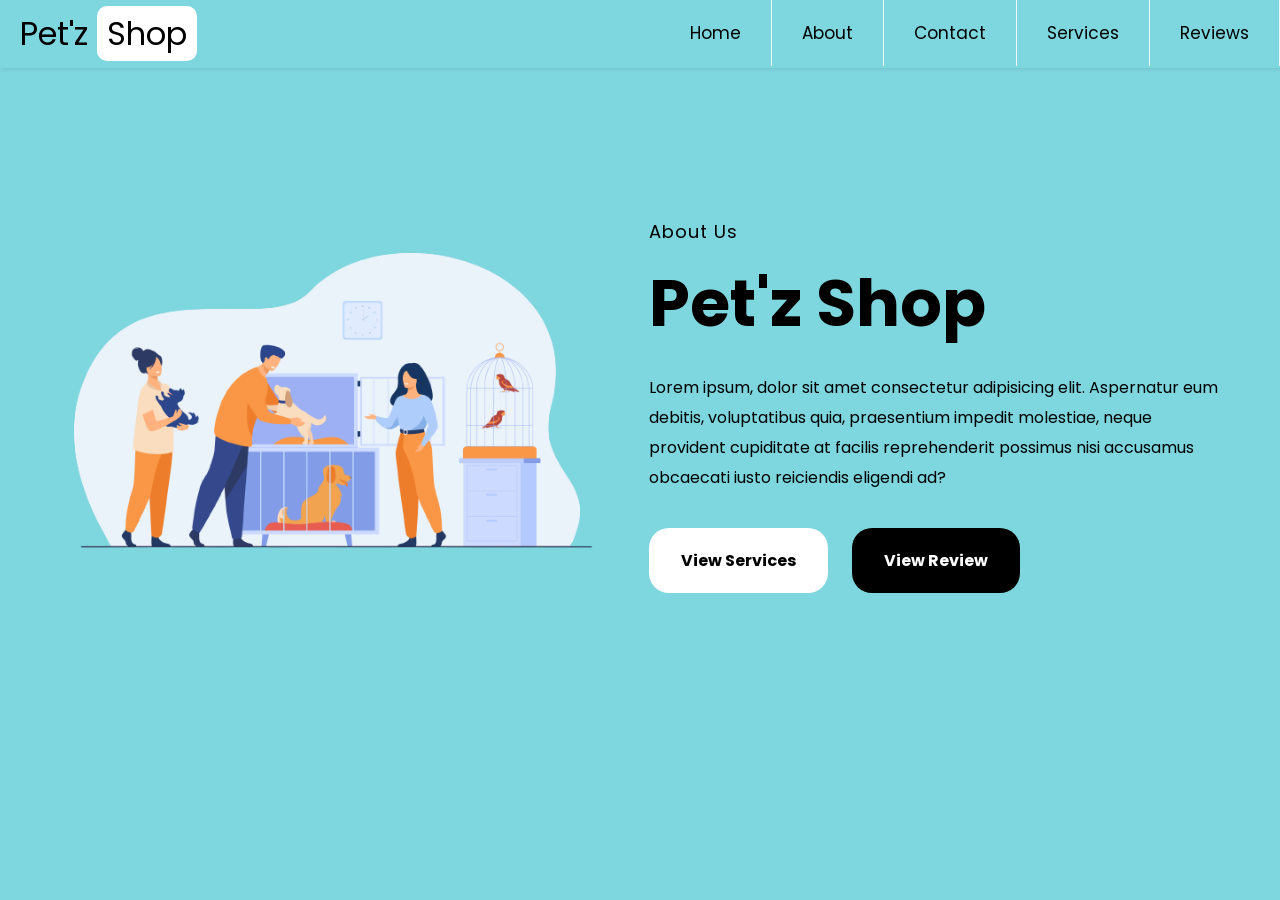
==== latihan/html/index.html @ 66f64030 "Update and rename about1.html to index.html" ====
<!DOCTYPE html>
<html lang="en">
<head>
    <meta charset="UTF-8">
    <meta http-equiv="X-UA-Compatible" content="IE=edge">
    <meta name="viewport" content="width=device-width, initial-scale=1.0">
    <title>Pet'z Shop</title>

    <link rel="icon" href="../source/jpg/001-animals.png">

    <script src="java.js"></script>

    <link rel="stylesheet" href="../css/stylesheet2.css">

</head>
<body>
 <!-- Header -->
 <section class="top">
  <header class="header">
    <a href="" class="logo">Pet'z <span>Shop</span></a>
    <input class="menu-btn" type="checkbox" id="menu-btn" />
    <label class="menu-icon" for="menu-btn"><span class="navicon"></span></label>
    <ul class="menu">
      <li><a href="index.html">Home</a></li>
      <li><a href="about1.html">About</a></li>
      <li><a href="contact.html">Contact</a></li>
      <li><a href="services.html">Services</a></li>
      <li><a href="review.html">Reviews</a></li>
    </ul>
  </header>
</section>
  

   
  <!--content-->
  <div class="about">
    <div class="main">
      <img src="../source/jpg/10173364_8527-removebg-preview.png" alt="image-about">
      <div class="all-text">
        <h4>About Us</h4>
        <h1>Pet'z Shop</h1>
        <p>Lorem ipsum, dolor sit amet consectetur adipisicing elit. Aspernatur eum debitis, voluptatibus quia, praesentium impedit molestiae, neque provident cupiditate at facilis reprehenderit possimus nisi accusamus obcaecati iusto reiciendis eligendi ad?</p>
        <div class="btn">
          <button type="button">View Services</button>
          <button type="button" class="btn2">View Review</button>
        </div>
      </div>
    </div>
  </div>
</body>
</html>
---- latihan/css/stylesheet2.css ----
/* google font */
@import url("https://fonts.googleapis.com/css2?family=Poppins:ital,wght@0,100;0,200;0,300;0,400;1,100;1,200;1,300&display=swap");

* {
  margin: 0;
  padding: 0;
  box-sizing: border-box;
  font-family: "Poppins", sans-serif;
}

/* -----Common----- */
body {
  background-color: #7ed6df;
  width: 100%;
  min-height: 100%;
}

a {
  text-decoration: none;
  color: black;
  font-size: 17px;
  transition: all 0.3s ease-in;
}
.top{
  margin:0;
  font-family: Helvetica, sans-serif;
  background-color: #7ed6df;
}
.top .header .logo span{
  background-color: #fff;
  padding: 5px 10px;
  border-radius: 10px;
}
a {
  color: #000;
}

/* header */

.header {
  background-color: #7ed6df;
  box-shadow: 1px 1px 4px 0 rgba(0,0,0,.1);
  position: fixed;
  width: 100%;
  z-index: 3;
}

.header ul {
  margin: 0;
  padding: 0;
  list-style: none;
  overflow: hidden;
  background-color: #7ed6df;
}

.header li a {
  display: block;
  padding: 20px 20px;
  border-right: 1px solid #f4f4f4;
  text-decoration: none;
}

.header li a:hover,
.header .menu-btn:hover {
  background-color: #f4f4f4;
}

.header .logo {
  display: block;
  float: left;
  font-size: 2em;
  padding: 10px 20px;
  text-decoration: none;
}

/* menu */

.header .menu {
  clear: both;
  max-height: 0;
  transition: max-height .2s ease-out;
}

/* menu icon */

.header .menu-icon {
  cursor: pointer;
  display: inline-block;
  float: right;
  padding: 28px 20px;
  position: relative;
  user-select: none;
}

.header .menu-icon .navicon {
  background: #333;
  display: block;
  height: 2px;
  position: relative;
  transition: background .2s ease-out;
  width: 18px;
}

.header .menu-icon .navicon:before,
.header .menu-icon .navicon:after {
  background: #333;
  content: '';
  display: block;
  height: 100%;
  position: absolute;
  transition: all .2s ease-out;
  width: 100%;
}

.header .menu-icon .navicon:before {
  top: 5px;
}

.header .menu-icon .navicon:after {
  top: -5px;
}

/* menu btn */

.header .menu-btn {
  display: none;
}

.header .menu-btn:checked ~ .menu {
  max-height: 340px;
}

.header .menu-btn:checked ~ .menu-icon .navicon {
  background: transparent;
}

.header .menu-btn:checked ~ .menu-icon .navicon:before {
  transform: rotate(-45deg);
}

.header .menu-btn:checked ~ .menu-icon .navicon:after {
  transform: rotate(45deg);
}

.header .menu-btn:checked ~ .menu-icon:not(.steps) .navicon:before,
.header .menu-btn:checked ~ .menu-icon:not(.steps) .navicon:after {
  top: 0;
}

/* 48em = 768px */

@media (min-width: 48em) {
  .header li {
    float: left;
  }
  .header li a {
    padding: 20px 30px;
  }
  .header .menu {
    clear: none;
    float: right;
    max-height: none;
  }
  .header .menu-icon {
    display: none;
  }
}
/* about content style */
.about{
  height: 90vh;
  width: 100%;
  display: flex;
  justify-content: center;
  align-items: center;
}
.about .main img{
  width: 580px;
  max-width: 100%;
  height: auto;
  padding: 0 10px;
}
.all-text{
  width: 600px;
  max-width: 100%;
  padding: 0 10px;
}
.main{
  width: 1290px;
  max-width: 95%;
  margin: 0 auto;
  display: flex;
  flex-wrap: wrap;
  align-items: center;
  justify-content: space-around;
}
.all-text h4{
  font-size: 18px;
  letter-spacing: 1px;
  font-weight: 400;
  margin-bottom: 10px;
}
.all-text h1{
  font-size: 65px;
  font-weight: 700;
  margin-bottom: 20px;
}
.all-text p{
  font-size: 16px;
  line-height: 30px;
  margin-bottom: 35px;
}
.btn button{
  background: #fff;
  padding: 20px 32px;
  font-size: 16px;
  font-weight: bold;
  border: none;
  outline: none;
  margin-right: 20px;
  border-radius: 20px;
}
.btn button:hover{
  background-color: black;
  color: #fff;
  transition: .3s;
  cursor: pointer;
}
.btn .btn2{
  background-color: #000;
  color: #fff;
}
.btn .btn2:hover{
  color: #000;
  background: #fff;
  transition: .3s;
}
@media screen and (max-width: 1250px){
  .about{
    width: 100%;
    height: auto;
    padding: 60px 0;
  }
  .all-text{
    text-align: center;
    margin-top: 40px;
  }
}
@media screen and (max-width: 450px){
  .about .main img{
    margin-bottom: 35px;
  }
  .all-text h1{
    font-size: 45px;
    margin-bottom: 20px;
  }
}
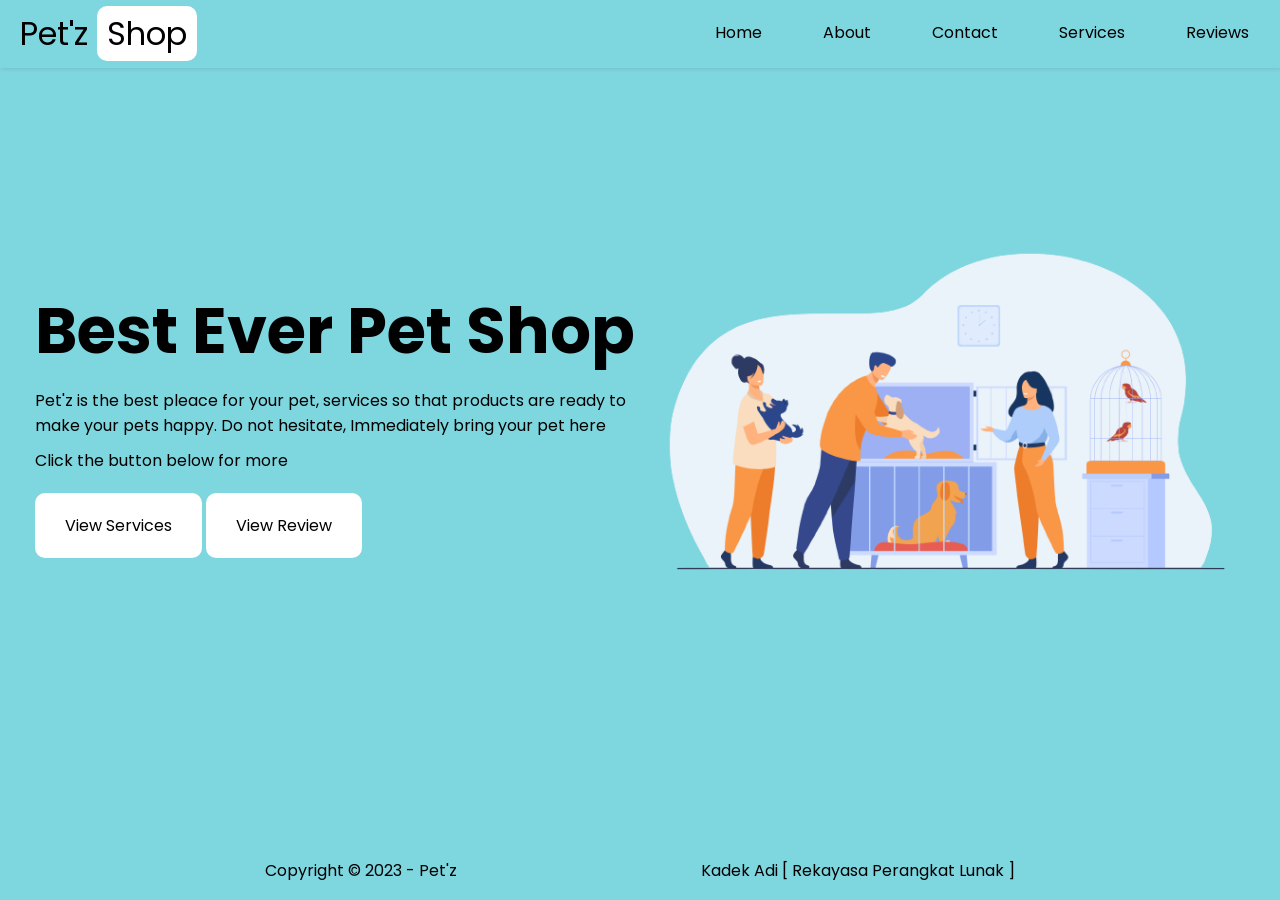
==== commit 0fd97ae5: "Update and rename home.html to index.html" ====
--- a/latihan/html/index.html
+++ b/latihan/html/index.html
@@ -8,10 +8,7 @@
 
     <link rel="icon" href="../source/jpg/001-animals.png">
 
-    <script src="java.js"></script>
-
-    <link rel="stylesheet" href="../css/stylesheet2.css">
-
+    <link rel="stylesheet" href="../css/stylesheet.css">
 </head>
 <body>
  <!-- Header -->
@@ -26,26 +23,31 @@
       <li><a href="contact.html">Contact</a></li>
       <li><a href="services.html">Services</a></li>
       <li><a href="review.html">Reviews</a></li>
+      
     </ul>
   </header>
 </section>
   
-
-   
-  <!--content-->
-  <div class="about">
-    <div class="main">
-      <img src="../source/jpg/10173364_8527-removebg-preview.png" alt="image-about">
-      <div class="all-text">
-        <h4>About Us</h4>
-        <h1>Pet'z Shop</h1>
-        <p>Lorem ipsum, dolor sit amet consectetur adipisicing elit. Aspernatur eum debitis, voluptatibus quia, praesentium impedit molestiae, neque provident cupiditate at facilis reprehenderit possimus nisi accusamus obcaecati iusto reiciendis eligendi ad?</p>
-        <div class="btn">
-          <button type="button">View Services</button>
-          <button type="button" class="btn2">View Review</button>
-        </div>
-      </div>
+  <!-- Container -->
+  <div class="container">
+    <!-- Content -->
+    <div class="content">
+      <h1>Best Ever Pet Shop</h1>
+      <p>Pet'z is the best pleace for your pet, services so that products are ready to make your pets happy. Do not hesitate, Immediately bring your pet here</p>
+      <p>Click the button below for more</p>
+      <a href="services.html">View Services</a>
+      <a href="review.html">View Review</a>
+    </div>
+    <!-- Image -->
+    <div class="bg-image">
+      <img src="../source/jpg/10173364_8527-removebg-preview.png" alt="background">
     </div>
   </div>
+
+  <!-- Footer -->
+  <footer class="ftr">
+    <p>Copyright &copy; 2023 - Pet'z</p>
+    <p>Kadek Adi [ Rekayasa Perangkat Lunak ]</p>
+  </footer>
 </body>
 </html>
--- a/latihan/css/stylesheet.css
+++ b/latihan/css/stylesheet.css
@@ -0,0 +1,322 @@
+@import url("https://fonts.googleapis.com/css2?family=Poppins:ital,wght@0,100;0,200;0,300;0,400;1,100;1,200;1,300&display=swap");
+
+/* -----Reset----- */
+* {
+  margin: 0;
+  padding: 0;
+  box-sizing: border-box;
+  font-family: "Poppins", sans-serif;
+}
+
+/* -----Common----- */
+body {
+  background-color: #7ed6df;
+  width: 100%;
+  min-height: 100%;
+}
+
+a {
+  text-decoration: none;
+  color: #000;
+  transition: all 0.3s ease-in;
+}
+
+.top{
+  margin:0;
+  font-family: Helvetica, sans-serif;
+  background-color: #7ed6df;
+}
+.top .header .logo span{
+  background-color: #fff;
+  padding: 5px 10px;
+  border-radius: 10px;
+}
+a {
+  color: #000;
+}
+
+/* header */
+
+.header {
+  background-color: #7ed6df;
+  box-shadow: 1px 1px 4px 0 rgba(0,0,0,.1);
+  position: fixed;
+  width: 100%;
+  z-index: 3;
+}
+
+.header ul {
+  margin: 0;
+  padding: 0;
+  list-style: none;
+  overflow: hidden;
+  background-color: #7ed6df;
+}
+
+.header li a {
+  display: block;
+  padding: 20px 20px;
+  border-right: 1px solid #7ed6df;
+  text-decoration: none;
+}
+
+.header li a:hover,
+.header .menu-btn:hover {
+  background-color: #f4f4f4;
+}
+
+.header .logo {
+  display: block;
+  float: left;
+  font-size: 2em;
+  padding: 10px 20px;
+  text-decoration: none;
+}
+
+/* menu */
+
+.header .menu {
+  clear: both;
+  max-height: 0;
+  transition: max-height .2s ease-out;
+}
+
+/* menu icon */
+
+.header .menu-icon {
+  cursor: pointer;
+  display: inline-block;
+  float: right;
+  padding: 28px 20px;
+  position: relative;
+  user-select: none;
+}
+
+.header .menu-icon .navicon {
+  background: #333;
+  display: block;
+  height: 2px;
+  position: relative;
+  transition: background .2s ease-out;
+  width: 18px;
+}
+
+.header .menu-icon .navicon:before,
+.header .menu-icon .navicon:after {
+  background: #333;
+  content: '';
+  display: block;
+  height: 100%;
+  position: absolute;
+  transition: all .2s ease-out;
+  width: 100%;
+}
+
+.header .menu-icon .navicon:before {
+  top: 5px;
+
+}
+
+.header .menu-icon .navicon:after {
+  top: -5px;
+
+}
+
+/* menu btn */
+
+.header .menu-btn {
+  display: none;
+}
+
+.header .menu-btn:checked ~ .menu {
+  max-height: 340px;
+}
+
+.header .menu-btn:checked ~ .menu-icon .navicon {
+  background: transparent;
+}
+
+.header .menu-btn:checked ~ .menu-icon .navicon:before {
+  transform: rotate(-45deg);
+}
+
+.header .menu-btn:checked ~ .menu-icon .navicon:after {
+  transform: rotate(45deg);
+}
+
+.header .menu-btn:checked ~ .menu-icon:not(.steps) .navicon:before,
+.header .menu-btn:checked ~ .menu-icon:not(.steps) .navicon:after {
+  top: 0;
+}
+
+/* 48em = 768px */
+
+@media (min-width: 48em) {
+  .header li {
+    float: left;
+  }
+  .header li a {
+    padding: 20px 30px;
+  }
+  .header .menu {
+    clear: none;
+    float: right;
+    max-height: none;
+  }
+  .header .menu-icon {
+    display: none;
+  }
+}
+/* -----Container----- */
+.container {
+  width: 100%;
+  min-height: 80vh;
+  padding: 0px 30px;
+  display: flex;
+  justify-content: center;
+  align-items: center;
+  transition: all 0.3s ease-in;
+  padding-top: 120px;
+}
+
+/* Content */
+.container .content {
+  width: 600px;
+  margin: 0px 5px;
+}
+
+.container .content h1 {
+  font-size: 4rem;
+}
+
+.container .content p {
+  font-size: 1rem;
+  margin: 10px 0;
+}
+
+.container .content a {
+  display: inline-block;
+  background-color: #fff;
+  padding: 20px 30px;
+  text-align: center;
+  border-radius: 10px;
+  margin-top: 10px;
+}
+
+.container .content a:hover {
+  background-color: #000;
+  color: #fff;
+}
+
+/* Image */
+.container .bg-image {
+  width: 600px;
+  margin: 0px 5px;
+  text-align: center;
+}
+
+.container .bg-image img {
+  width: 100%;
+}
+
+/* -----Footer----- */
+.ftr {
+  position: fixed;
+  bottom: 0;
+  background-color: #7ed6df;
+  width: 100%;
+  height: 60px;
+  display: flex;
+  justify-content: space-evenly;
+  align-items: center;
+  padding: 20px;
+}
+
+/* -----Responsive----- */
+@media (max-width: 1000px) {
+  /* Header */
+  .hdr {
+    flex-direction: column;
+  }
+
+  .hdr .logo {
+    margin-bottom: 20px;
+  }
+
+  /* Container */
+  .container {
+    flex-direction: column;
+  }
+
+  .container .content {
+    width: 500px;
+    padding: 10px 40px;
+    text-align: center;
+  }
+
+  .container .content h1 {
+    font-size: 3rem;
+  }
+
+  .container .bg-image {
+    width: 400px;
+  }
+
+  /* Footer */
+  .ftr {
+    position: relative;
+    flex-direction: column;
+    text-align: center;
+    padding: 40px;
+    font-size: 0.8rem;
+  }
+}
+
+@media (max-width: 550px) {
+  /* Header */
+  .hdr .menu {
+    position: absolute;
+    background-color: #7ed6df;
+    width: 100%;
+    flex-direction: column;
+    padding: 10px 0px;
+    top: 80px;
+    left: -100%;
+    max-height: 0;
+    overflow: hidden;
+    transition: all 0.3s ease-in;
+    z-index: 10;
+  }
+
+  .hdr .menu li {
+    margin: 10px 0px;
+  }
+
+  .hdr label:nth-child(2) {
+    display: block;
+  }
+
+  /* Container */
+  .container .content,
+  .container .bg-image {
+    width: 300px;
+  }
+
+  .container .content h1 {
+    font-size: 2.5rem;
+  }
+
+  /* Mobile Menu */
+  #menu-dis:checked ~ .menu {
+    left: 0;
+    max-height: 100%;
+  }
+
+  #menu-dis:checked ~ label:nth-child(2) {
+    display: none;
+  }
+
+  #menu-dis:checked ~ label:nth-child(3) {
+    display: block;
+  }
+}
